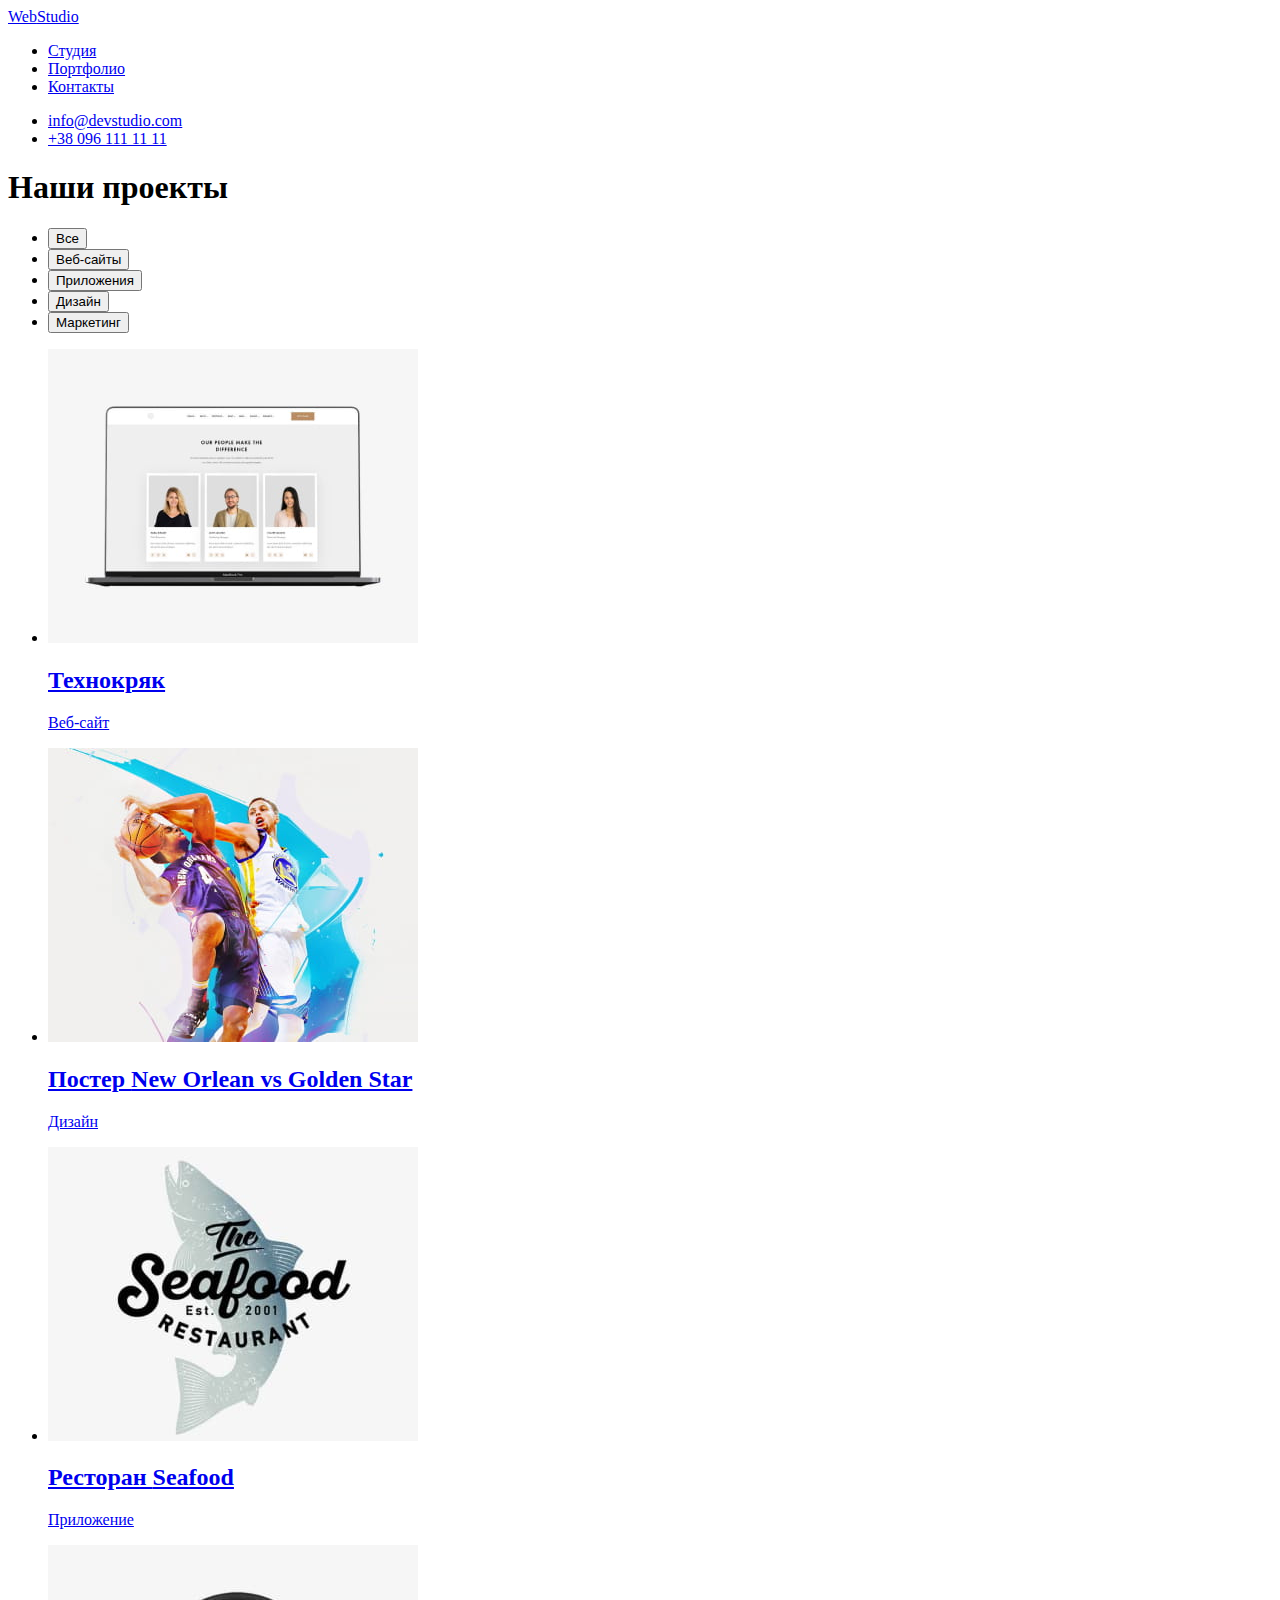
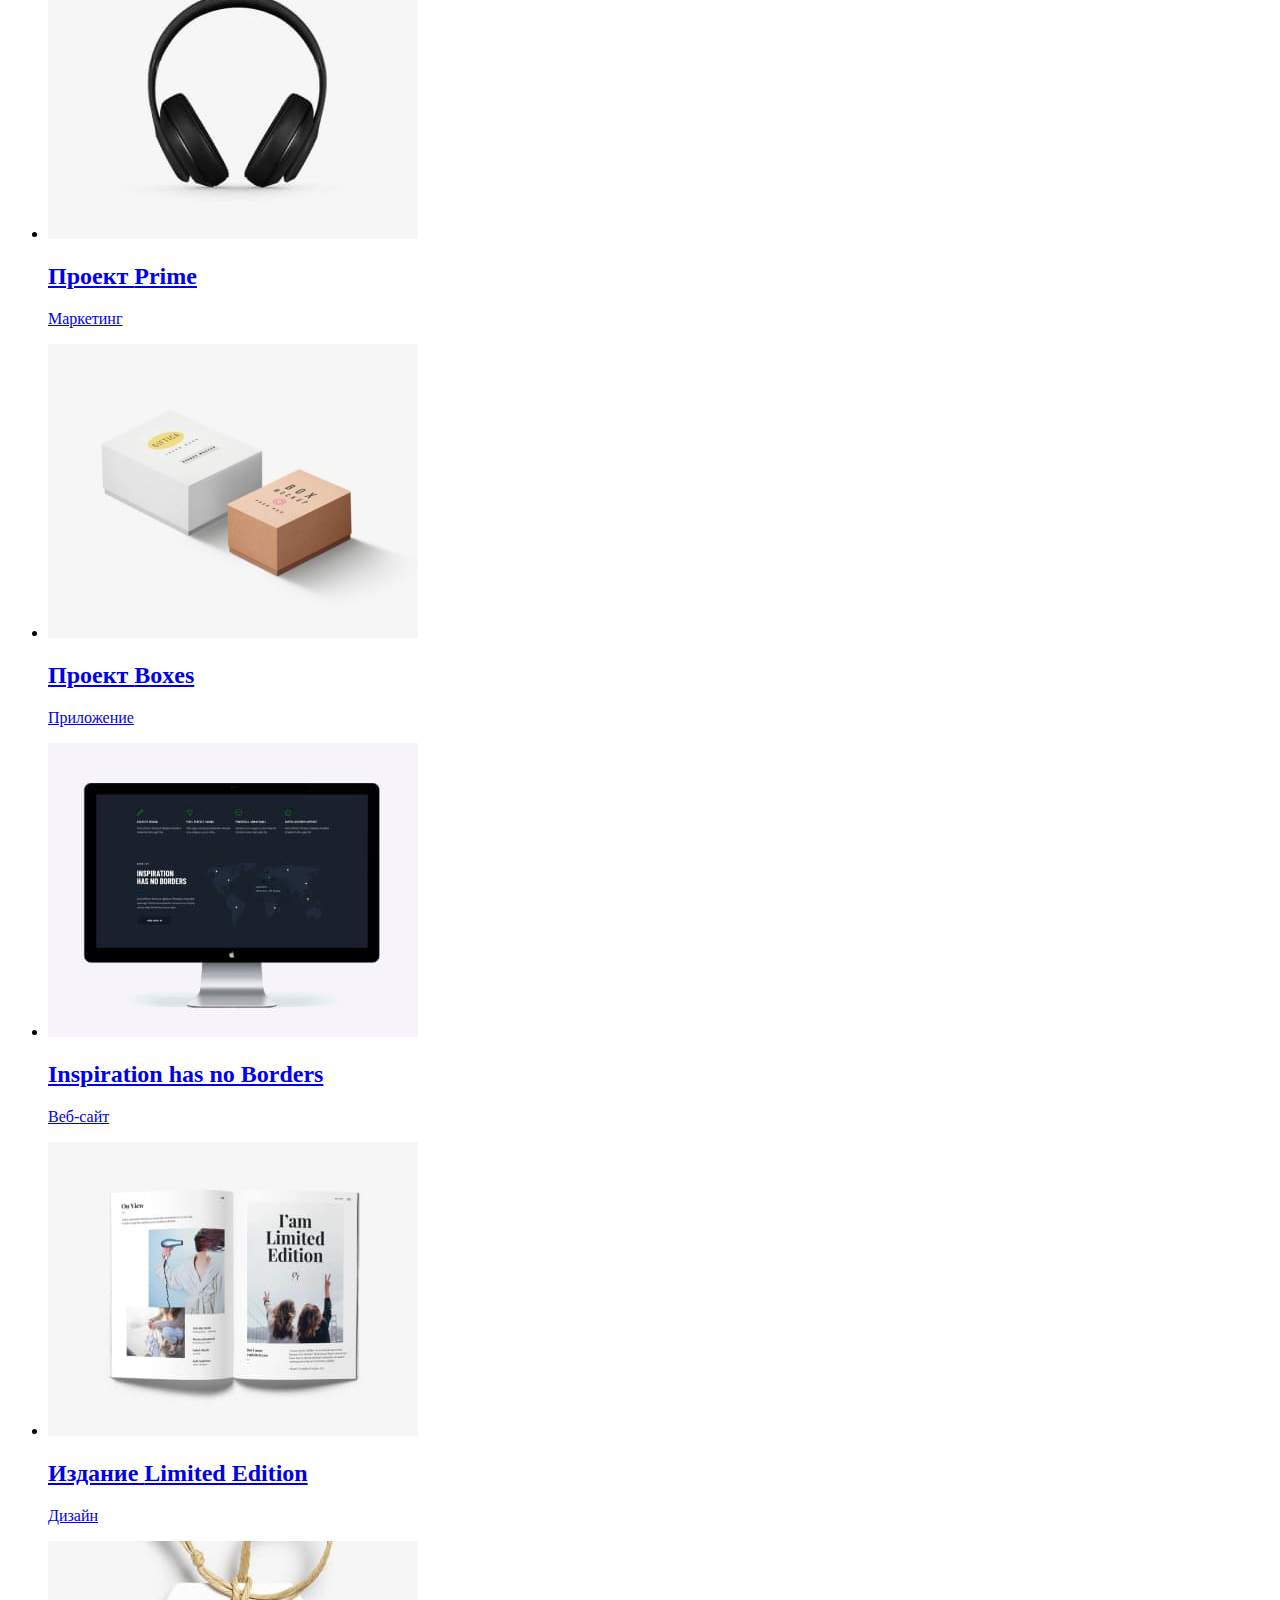
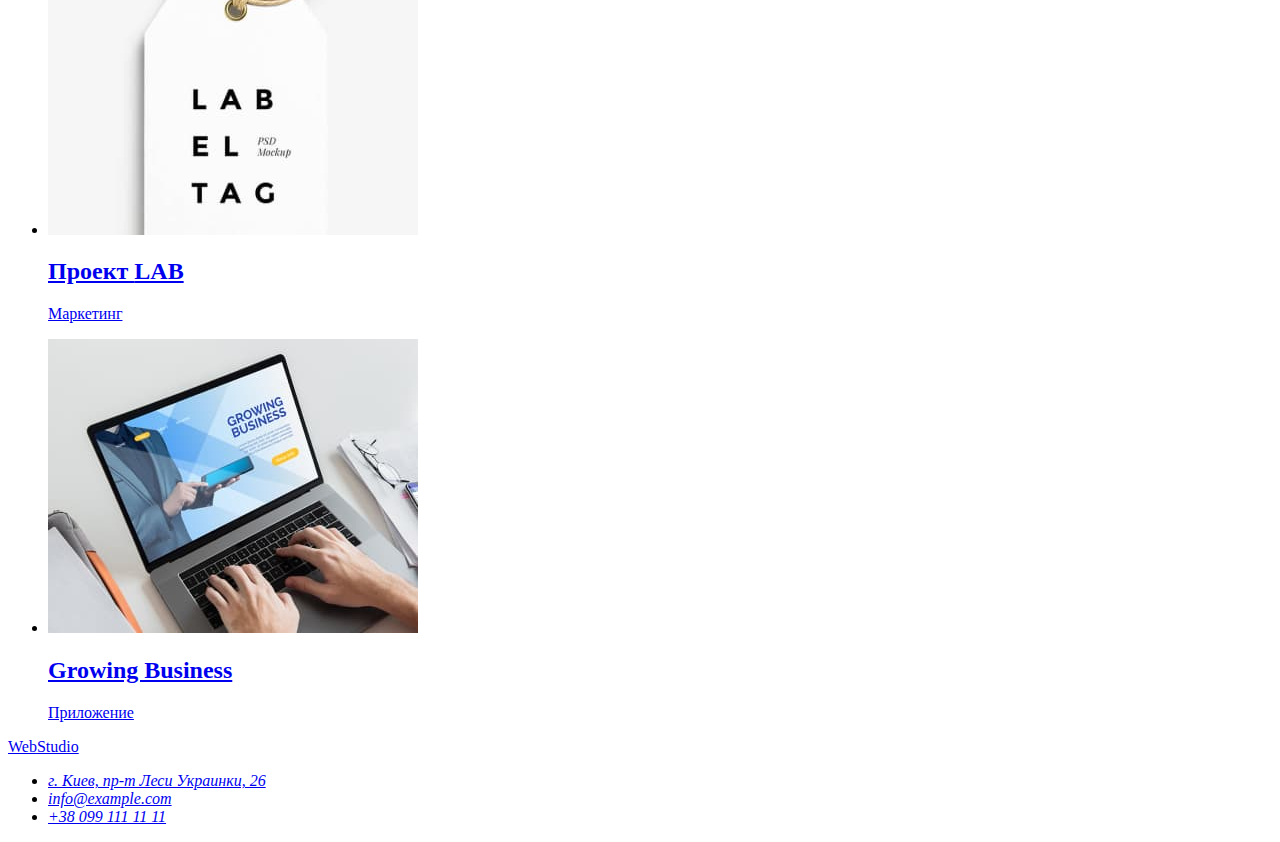
==== portfolio.html @ 13a68d70 "Верстка портфолио" ====
<!DOCTYPE html>
<html lang="ru">
  <head>
    <meta charset="UTF-8" />
    <meta http-equiv="X-UA-Compatible" content="IE=edge" />
    <meta name="viewport" content="width=device-width, initial-scale=1.0" />
    <title>goit-markup-hw-02</title>
    <link rel="stylesheet" href="./css/styles.css" />
  </head>
  <body>
    <header class="">
      <nav>
        <a href="./index.html" class="logo" lang="en"><span class="web-logo">Web</span>Studio</a>
        <ul class="nav-list">
          <li><a href="./index.html">Студия</a></li>
          <li><a href="#">Портфолио</a></li>
          <li><a href="#address">Контакты</a></li>
        </ul>
      </nav>
      <ul class="contacts">
        <li><a href="mailto:info@devstudio.com">info@devstudio.com</a></li>
        <li><a href="tel:+380961111111">+38 096 111 11 11</a></li>
      </ul>
    </header>
    <main>
      <section class="projects">
        <h1>Наши проекты</h1>
        <ul class="filters">
          <li><button type="button">Все</button></li>
          <li><button type="button">Веб-сайты</button></li>
          <li><button type="button">Приложения</button></li>
          <li><button type="button">Дизайн</button></li>
          <li><button type="button">Маркетинг</button></li>
        </ul>
        <ul class="cards">
          <li>
            <a href="#">
              <img src="./images/imgcard1.jpg" alt="Фото разработчиков" width="370" />
              <h2>Технокряк</h2>
              <p>Веб-сайт</p>
            </a>
          </li>
          <li>
            <a href="#">
              <img src="./images/imgcard2.jpg" alt="Два баскетболиста" width="370" />
              <h2>Постер <span lang="en"> New Orlean vs Golden Star</span></h2>
              <p>Дизайн</p>
            </a>
          </li>
          <li>
            <a href="#">
              <img src="./images/imgcard3.jpg" alt="Логотип ресторана рыба" width="370" />
              <h2>Ресторан <span lang="en">Seafood</span></h2>
              <p>Приложение</p>
            </a>
          </li>
          <li>
            <a href="#">
              <img src="./images/imgcard4.jpg" alt="Аудио наушники" width="370" />
              <h2>Проект <span lang="en">Prime</span></h2>
              <p>Маркетинг</p>
            </a>
          </li>
          <li>
            <a href="#">
              <img src="./images/imgcard5.jpg" alt="Две бумажные коробки" width="370" />
              <h2>Проект <span lang="en">Boxes</span></h2>
              <p>Приложение</p>
            </a>
          </li>
          <li>
            <a href="#">
              <img src="./images/imgcard6.jpg" alt="Монитор" width="370" />
              <h2><span lang="en"> Inspiration has no Borders</span></h2>
              <p>Веб-сайт</p>
            </a>
          </li>
          <li>
            <a href="#">
              <img src="./images/imgcard7.jpg" alt="Журнал" width="370" />
              <h2>Издание <span lang="en">Limited Edition</span></h2>
              <p>Дизайн</p>
            </a>
          </li>
          <li>
            <a href="#">
              <img src="./images/imgcard8.jpg" alt="Этикетка" width="370" />
              <h2>Проект <span lang="en">LAB</span></h2>
              <p>Маркетинг</p>
            </a>
          </li>
          <li>
            <a href="#">
              <img src="./images/imgcard9.jpg" alt="Ноутбук" width="370" />
              <h2><span lang="en">Growing Business</span></h2>
              <p>Приложение</p>
            </a>
          </li>
        </ul>
      </section>
    </main>
    <footer>
      <a href="./index.html" class="logo" lang="en"><span class="web-logo">Web</span>Studio</a>
      <address id="address" class="address">
        <ul class="address-list">
          <li>
            <a
              href="https://goo.gl/maps/piqngm7oDQpEDh6u6"
              target="_blank"
              rel="noopener nofollow noreferrer"
              >г. Киев, пр-т Леси Украинки, 26</a
            >
          </li>
          <li><a href="mailto:info@example.com">info@example.com</a></li>
          <li><a href="tel:+380991111111">+38 099 111 11 11</a></li>
        </ul>
      </address>
    </footer>
  </body>
</html>
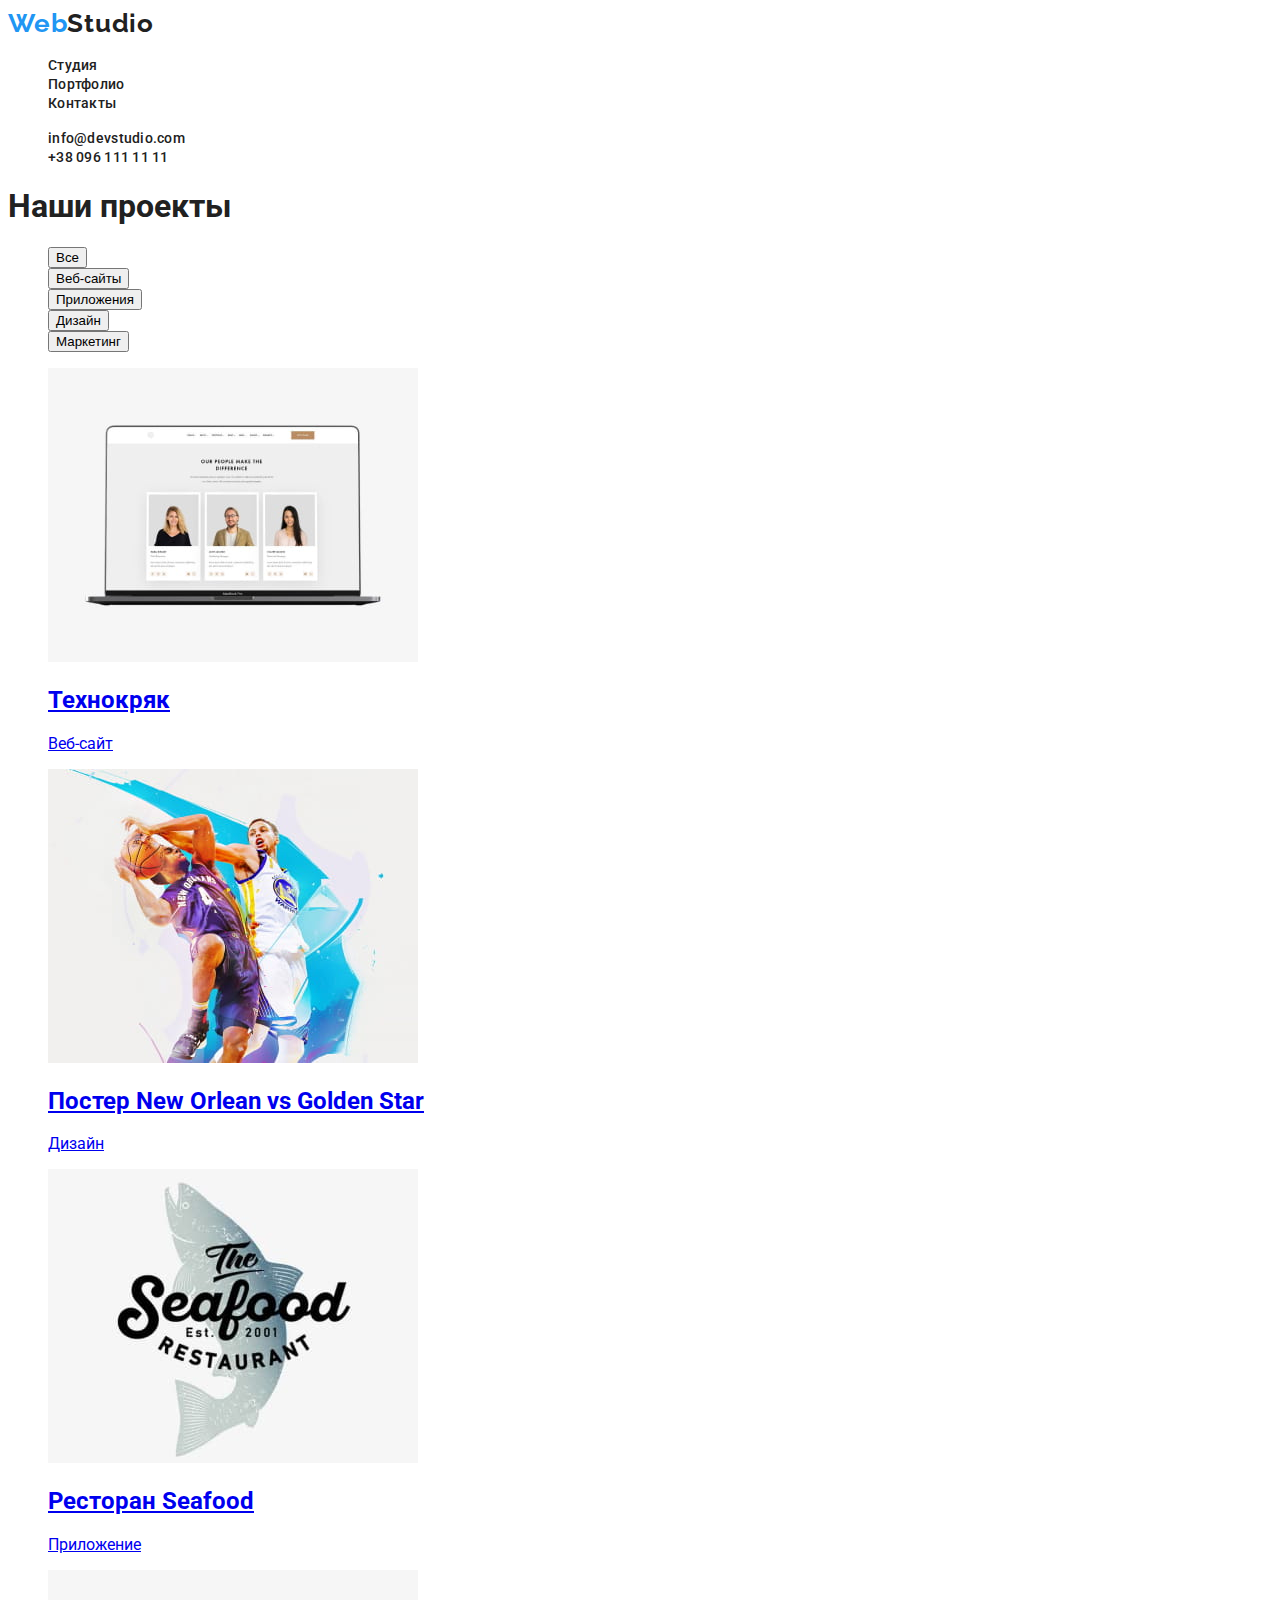
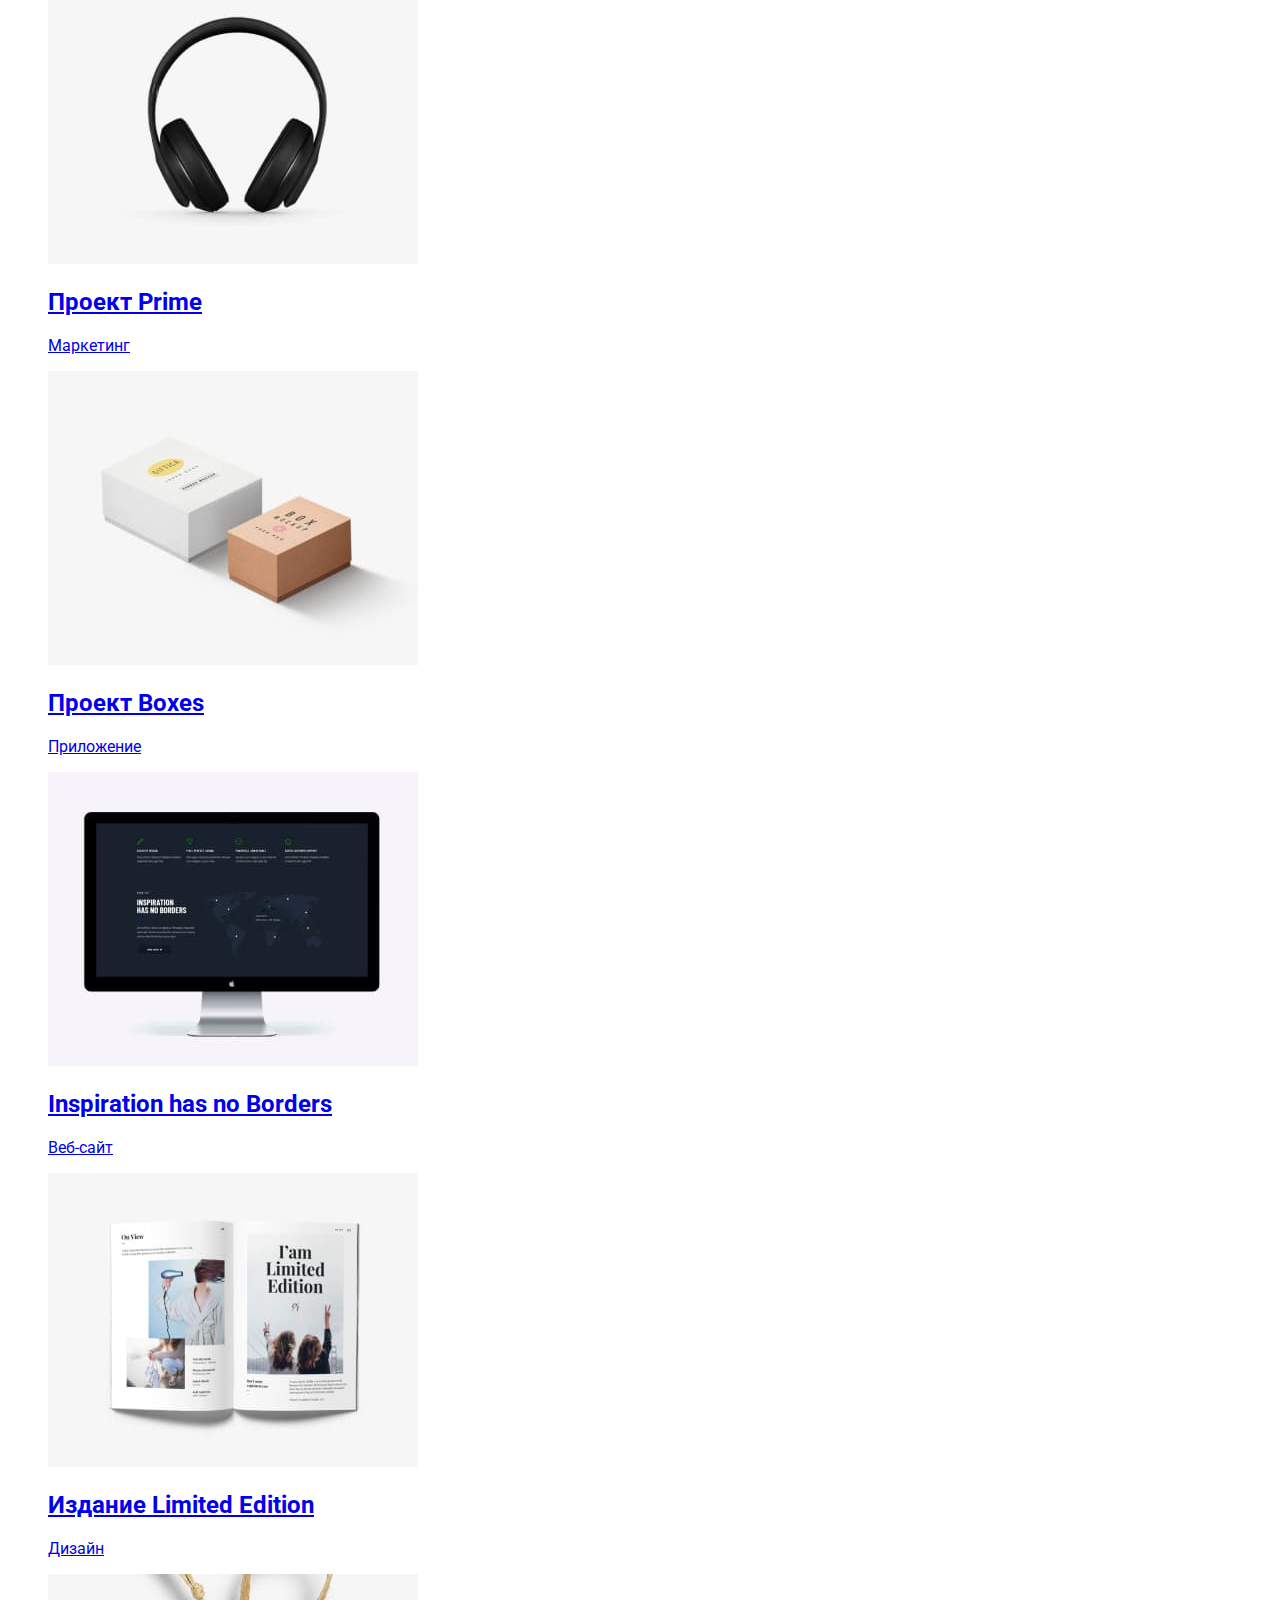
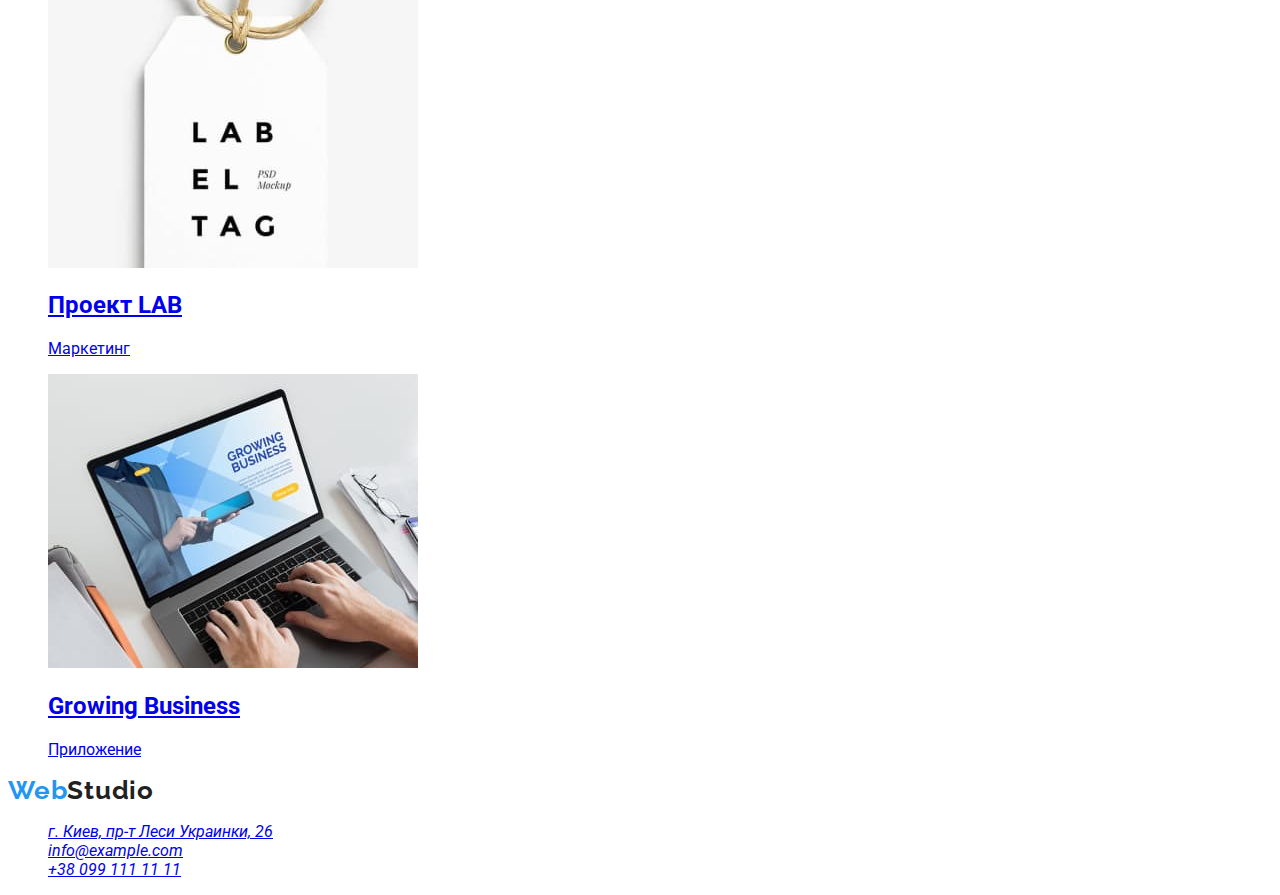
==== commit a08a5ab1: "first page" ====
--- a/portfolio.html
+++ b/portfolio.html
@@ -5,24 +5,30 @@
     <meta http-equiv="X-UA-Compatible" content="IE=edge" />
     <meta name="viewport" content="width=device-width, initial-scale=1.0" />
     <title>goit-markup-hw-02</title>
+    <link
+      href="https://fonts.googleapis.com/css2?family=Raleway:wght@700&family=Roboto:wght@400;500;700;900&display=swap"
+      rel="stylesheet"
+    />
     <link rel="stylesheet" href="./css/styles.css" />
   </head>
   <body>
-    <header class="">
-      <nav>
+    <!-- Шапка -->
+    <header class="head">
+      <nav class="head-nav">
         <a href="./index.html" class="logo" lang="en"><span class="web-logo">Web</span>Studio</a>
-        <ul class="nav-list">
-          <li><a href="./index.html">Студия</a></li>
-          <li><a href="#">Портфолио</a></li>
-          <li><a href="#address">Контакты</a></li>
+        <ul class="nav-links">
+          <li><a href="./index.html" class="link">Студия</a></li>
+          <li><a href="./portfolio.html" class="link">Портфолио</a></li>
+          <li><a href="#" class="link">Контакты</a></li>
         </ul>
       </nav>
       <ul class="contacts">
-        <li><a href="mailto:info@devstudio.com">info@devstudio.com</a></li>
-        <li><a href="tel:+380961111111">+38 096 111 11 11</a></li>
+        <li><a href="mailto:info@devstudio.com" class="link">info@devstudio.com</a></li>
+        <li><a href="tel:+380961111111" class="link">+38 096 111 11 11</a></li>
       </ul>
     </header>
     <main>
+      <!-- Проекты -->
       <section class="projects">
         <h1>Наши проекты</h1>
         <ul class="filters">
@@ -99,6 +105,7 @@
         </ul>
       </section>
     </main>
+    <!-- Футер -->
     <footer>
       <a href="./index.html" class="logo" lang="en"><span class="web-logo">Web</span>Studio</a>
       <address id="address" class="address">
--- a/css/styles.css
+++ b/css/styles.css
@@ -0,0 +1,147 @@
+/* --Переменные-- */
+:root {
+  --brand-color: #212121;
+  --secondary-color: #757575;
+  --rare-color: #2196f3;
+  --bg-color: #2f303a;
+  --white-color: #ffffff;
+  --btn-bg-hover: #188ce8;
+}
+body {
+  font-family: 'Roboto', sans-serif;
+  color: var(--brand-color);
+}
+ul {
+  list-style-type: none;
+}
+/* --Навигация-- */
+.logo,
+.link {
+  color: var(--brand-color);
+  text-decoration: none;
+}
+
+.logo {
+  font-family: 'Raleway';
+  font-weight: 700;
+  font-size: 26px;
+  line-height: 1.19;
+  letter-spacing: 0.03em;
+}
+.web-logo {
+  color: var(--rare-color);
+}
+
+.link:hover,
+.link:focus {
+  color: var(--rare-color);
+}
+.link {
+  font-weight: 500;
+  font-size: 14px;
+  line-height: 1.14;
+  letter-spacing: 0.02em;
+}
+/*--Секция Герой-- */
+.hero {
+  background-color: var(--bg-color);
+}
+
+.hero-title {
+  color: var(--white-color);
+
+  font-weight: 900;
+  font-size: 44px;
+  line-height: 1.36;
+  letter-spacing: 0.06em;
+
+  text-align: center;
+  text-transform: uppercase;
+}
+
+.btn-hero {
+  color: var(--white-color);
+  background-color: var(--rare-color);
+  font-family: 'Roboto';
+  font-weight: 700;
+  font-size: 16px;
+  line-height: 1.88;
+  border: none;
+  cursor: pointer;
+}
+.btn-hero:hover,
+.btn-hero:focus {
+  background-color: var(--btn-bg-hover);
+}
+/* --Преимущества-- */
+.benefits-title {
+  display: none;
+}
+.detail-title {
+  font-weight: 700;
+  font-size: 14px;
+  line-height: 1.14;
+  letter-spacing: 0.03em;
+  text-transform: uppercase;
+}
+.detail-text {
+  color: var(--secondary-color);
+
+  font-size: 14px;
+  line-height: 1.71;
+  letter-spacing: 0.03em;
+}
+/* --Портфолио-- */
+.portfolio-title {
+  font-weight: 700;
+  font-size: 36px;
+  line-height: 1.17;
+  letter-spacing: 0.03em;
+
+  text-align: center;
+}
+
+/* -- Наша команда -- */
+.team-title {
+  font-weight: 700;
+  font-size: 36px;
+  line-height: 1.17;
+  letter-spacing: 0.03em;
+
+  text-align: center;
+}
+
+.card-title {
+  font-weight: 500;
+  font-size: 16px;
+  line-height: 1.19px;
+  letter-spacing: 0.03em;
+}
+
+.card-text {
+  color: var(--secondary-color);
+
+  font-size: 16px;
+  line-height: 1.19;
+  letter-spacing: 0.03em;
+}
+
+/* --Футер-- */
+.footer {
+  background-color: var(--bg-color);
+}
+.footer-logo {
+  color: var(--white-color);
+}
+.address .link {
+  color: var(--white-color);
+  font-style: normal;
+  font-weight: 400;
+  font-size: 14px;
+  line-height: 1.71;
+  letter-spacing: 0.03em;
+}
+.address-list .link:hover,
+.address-list .link:focus {
+  color: var(--rare-color);
+}
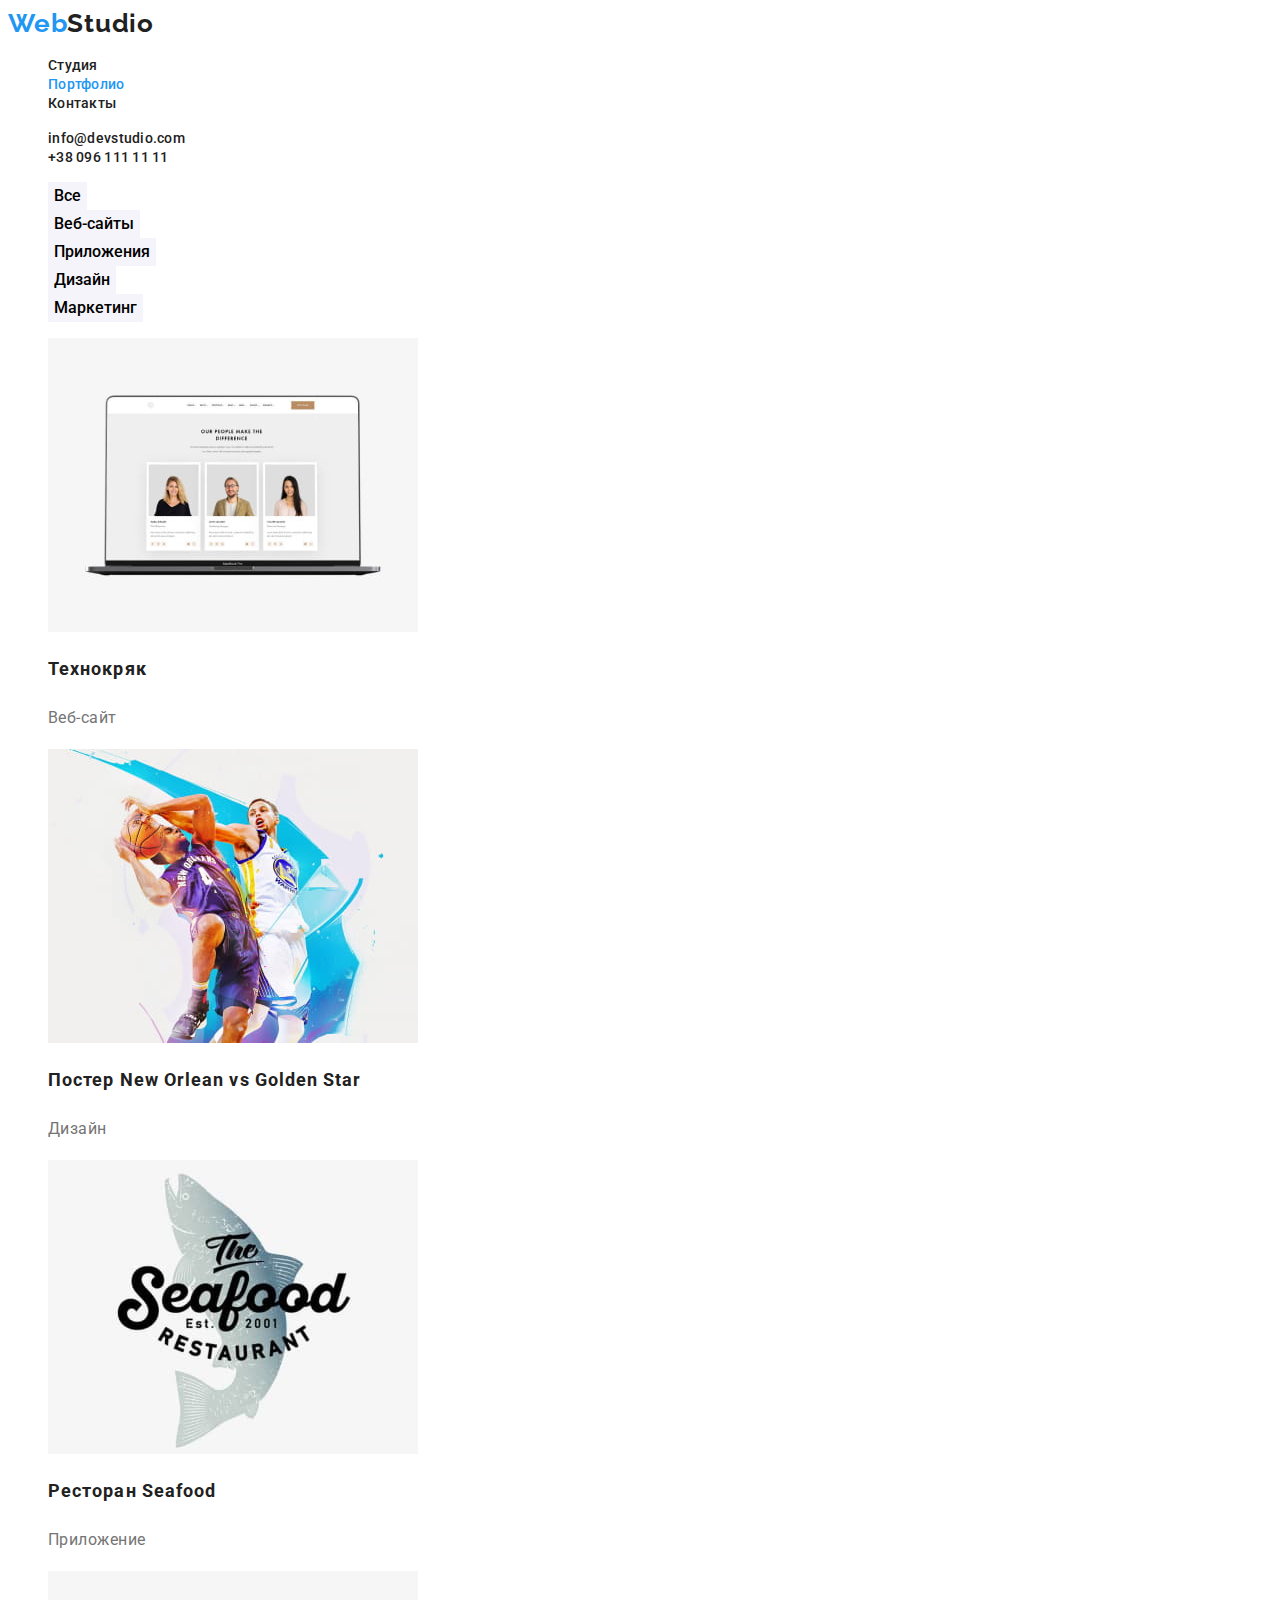
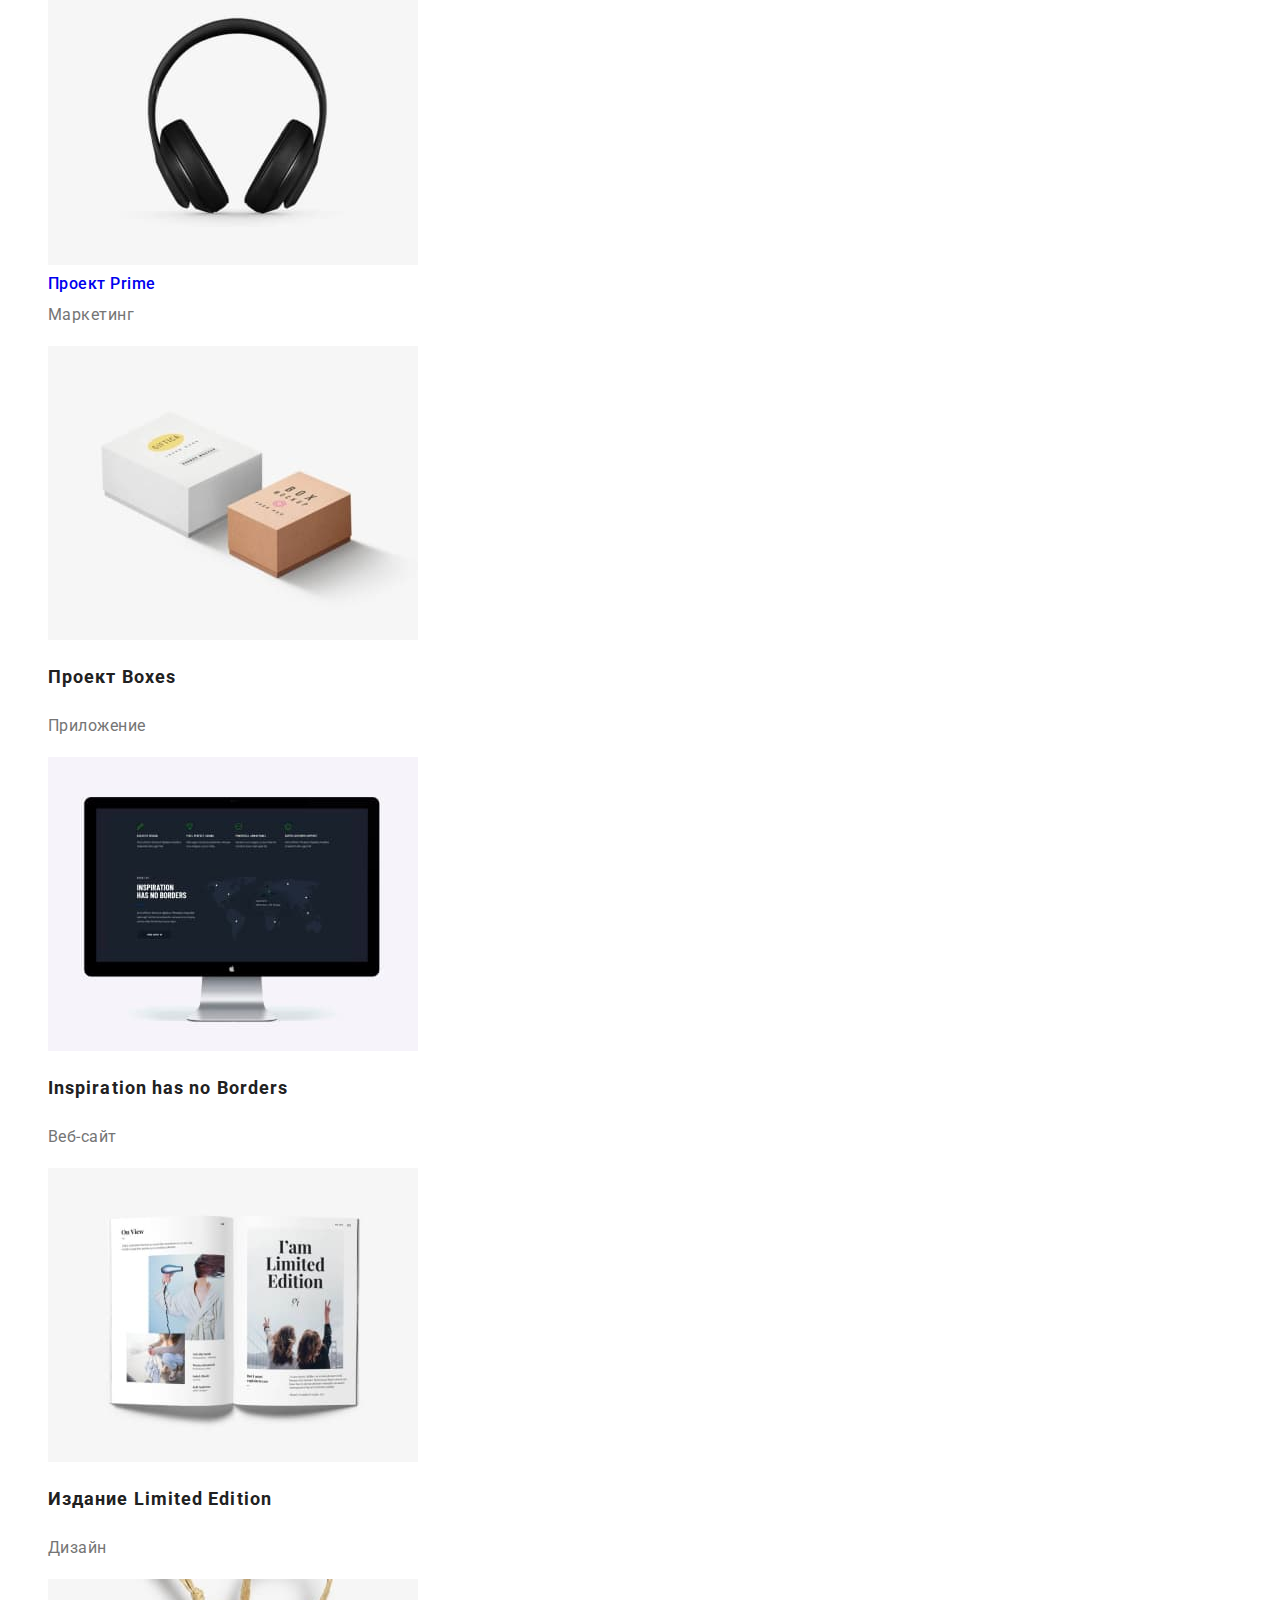
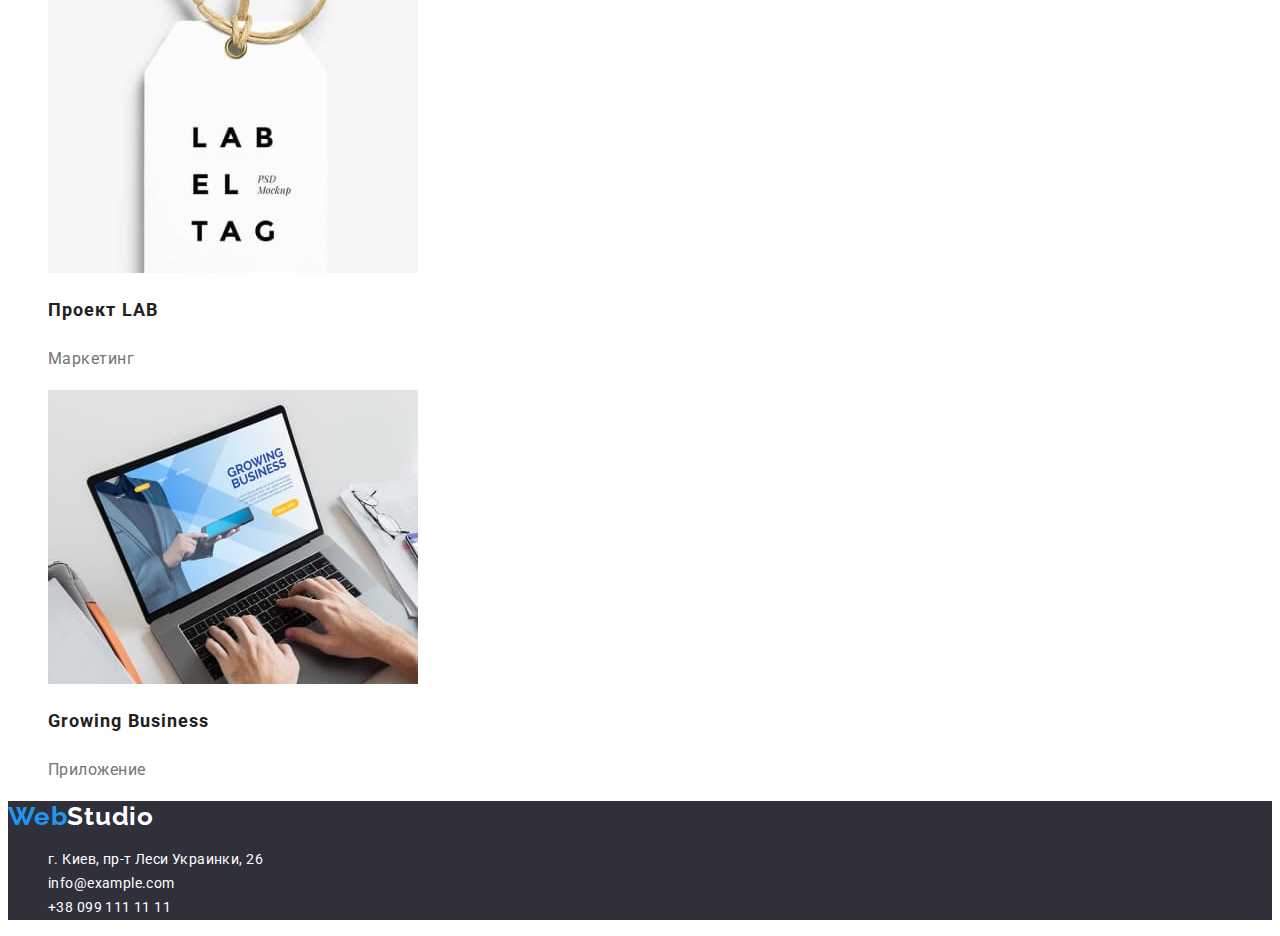
==== commit 5f172af9: "porfolio css" ====
--- a/portfolio.html
+++ b/portfolio.html
@@ -18,7 +18,7 @@
         <a href="./index.html" class="logo" lang="en"><span class="web-logo">Web</span>Studio</a>
         <ul class="nav-links">
           <li><a href="./index.html" class="link">Студия</a></li>
-          <li><a href="./portfolio.html" class="link">Портфолио</a></li>
+          <li><a href="./portfolio.html" class="link active">Портфолио</a></li>
           <li><a href="#" class="link">Контакты</a></li>
         </ul>
       </nav>
@@ -30,96 +30,99 @@
     <main>
       <!-- Проекты -->
       <section class="projects">
-        <h1>Наши проекты</h1>
+        <h1 class="project-title">Наши проекты</h1>
         <ul class="filters">
-          <li><button type="button">Все</button></li>
-          <li><button type="button">Веб-сайты</button></li>
-          <li><button type="button">Приложения</button></li>
-          <li><button type="button">Дизайн</button></li>
-          <li><button type="button">Маркетинг</button></li>
+          <li><button type="button" class="btn-filter">Все</button></li>
+          <li><button type="button" class="btn-filter">Веб-сайты</button></li>
+          <li><button type="button" class="btn-filter">Приложения</button></li>
+          <li><button type="button" class="btn-filter">Дизайн</button></li>
+          <li><button type="button" class="btn-filter">Маркетинг</button></li>
         </ul>
-        <ul class="cards">
+        <ul class="projects-cards">
           <li>
-            <a href="#">
+            <a href="#" class="card-link">
               <img src="./images/imgcard1.jpg" alt="Фото разработчиков" width="370" />
-              <h2>Технокряк</h2>
-              <p>Веб-сайт</p>
+              <h2 class="project-card-title">Технокряк</h2>
+              <p class="project-card-text">Веб-сайт</p>
             </a>
           </li>
           <li>
-            <a href="#">
+            <a href="#"class="card-link">
               <img src="./images/imgcard2.jpg" alt="Два баскетболиста" width="370" />
-              <h2>Постер <span lang="en"> New Orlean vs Golden Star</span></h2>
-              <p>Дизайн</p>
+              <h2 class="project-card-title">Постер <span lang="en"> New Orlean vs Golden Star</span></h2>
+              <p class="project-card-text">Дизайн</p>
             </a>
           </li>
           <li>
-            <a href="#">
+            <a href="#" class="card-link">
               <img src="./images/imgcard3.jpg" alt="Логотип ресторана рыба" width="370" />
-              <h2>Ресторан <span lang="en">Seafood</span></h2>
-              <p>Приложение</p>
+              <h2 class="project-card-title">Ресторан <span lang="en">Seafood</span></h2>
+              <p class="project-card-text">Приложение</p>
             </a>
           </li>
           <li>
-            <a href="#">
+            <a href="#" class="card-link">
               <img src="./images/imgcard4.jpg" alt="Аудио наушники" width="370" />
-              <h2>Проект <span lang="en">Prime</span></h2>
-              <p>Маркетинг</p>
+              <h2 class="card-title">Проект <span lang="en">Prime</span></h2>
+              <p class="project-card-text">Маркетинг</p>
             </a>
           </li>
           <li>
-            <a href="#">
+            <a href="#" class="card-link">
               <img src="./images/imgcard5.jpg" alt="Две бумажные коробки" width="370" />
-              <h2>Проект <span lang="en">Boxes</span></h2>
-              <p>Приложение</p>
+              <h2 class="project-card-title">Проект <span lang="en">Boxes</span></h2>
+              <p class="project-card-text">Приложение</p>
+            </a>
+          </li>
+          <l>
+            <a href="#" class="card-link">
+              <img src="./images/imgcard6.jpg" alt="Монитор" width="370" />
+              <h2 class="project-card-title"><span lang="en"> Inspiration has no Borders</span></h2>
+              <p class="project-card-text">Веб-сайт</p>
             </a>
           </li>
           <li>
-            <a href="#">
-              <img src="./images/imgcard6.jpg" alt="Монитор" width="370" />
-              <h2><span lang="en"> Inspiration has no Borders</span></h2>
-              <p>Веб-сайт</p>
+            <a href="#" class="card-link">
+              <img src="./images/imgcard7.jpg" alt="Журнал" width="370" />
+              <h2 class="project-card-title">Издание <span lang="en">Limited Edition</span></h2>
+              <p class="project-card-text">Дизайн</p>
             </a>
           </li>
           <li>
-            <a href="#">
-              <img src="./images/imgcard7.jpg" alt="Журнал" width="370" />
-              <h2>Издание <span lang="en">Limited Edition</span></h2>
-              <p>Дизайн</p>
+            <a href="#" class="card-link">
+              <img src="./images/imgcard8.jpg" alt="Этикетка" width="370" />
+              <h2 class="project-card-title">Проект <span lang="en">LAB</span></h2>
+              <p class="project-card-text">Маркетинг</p>
             </a>
           </li>
           <li>
-            <a href="#">
-              <img src="./images/imgcard8.jpg" alt="Этикетка" width="370" />
-              <h2>Проект <span lang="en">LAB</span></h2>
-              <p>Маркетинг</p>
-            </a>
-          </li>
-          <li>
-            <a href="#">
+            <a href="#" class="card-link">
               <img src="./images/imgcard9.jpg" alt="Ноутбук" width="370" />
-              <h2><span lang="en">Growing Business</span></h2>
-              <p>Приложение</p>
+              <h2 class="project-card-title"><span lang="en">Growing Business</span></h2>
+              <p class="project-card-text">Приложение</p>
             </a>
           </li>
         </ul>
       </section>
     </main>
     <!-- Футер -->
-    <footer>
-      <a href="./index.html" class="logo" lang="en"><span class="web-logo">Web</span>Studio</a>
-      <address id="address" class="address">
+    <footer class="footer">
+      <a href="./index.html" class="logo footer-logo" lang="en"
+        ><span class="web-logo">Web</span>Studio</a
+      >
+      <address class="address">
         <ul class="address-list">
           <li>
             <a
+              class="link"
               href="https://goo.gl/maps/piqngm7oDQpEDh6u6"
               target="_blank"
               rel="noopener nofollow noreferrer"
               >г. Киев, пр-т Леси Украинки, 26</a
             >
           </li>
-          <li><a href="mailto:info@example.com">info@example.com</a></li>
-          <li><a href="tel:+380991111111">+38 099 111 11 11</a></li>
+          <li><a class="link" href="mailto:info@example.com">info@example.com</a></li>
+          <li><a class="link" href="tel:+380991111111">+38 099 111 11 11</a></li>
         </ul>
       </address>
     </footer>
--- a/css/styles.css
+++ b/css/styles.css
@@ -6,6 +6,8 @@
   --bg-color: #2f303a;
   --white-color: #ffffff;
   --btn-bg-hover: #188ce8;
+  --btn-bg-secondary-color: #f5f4fa;
+  --brand-background-color: #e5e5e5;
 }
 body {
   font-family: 'Roboto', sans-serif;
@@ -42,6 +44,9 @@
   line-height: 1.14;
   letter-spacing: 0.02em;
 }
+.head-nav .active {
+  color: var(--rare-color);
+}
 /*--Секция Герой-- */
 .hero {
   background-color: var(--bg-color);
@@ -69,6 +74,7 @@
   border: none;
   cursor: pointer;
 }
+
 .btn-hero:hover,
 .btn-hero:focus {
   background-color: var(--btn-bg-hover);
@@ -107,7 +113,6 @@
   font-size: 36px;
   line-height: 1.17;
   letter-spacing: 0.03em;
-
   text-align: center;
 }
 
@@ -130,9 +135,11 @@
 .footer {
   background-color: var(--bg-color);
 }
+
 .footer-logo {
   color: var(--white-color);
 }
+
 .address .link {
   color: var(--white-color);
   font-style: normal;
@@ -141,7 +148,48 @@
   line-height: 1.71;
   letter-spacing: 0.03em;
 }
+
 .address-list .link:hover,
 .address-list .link:focus {
   color: var(--rare-color);
 }
+/* -- Страница Потрфолио */
+
+.project-title {
+  display: none;
+}
+/* --Фильтры на Проектах-- */
+.btn-filter {
+  background-color: var(--btn-bg-secondary-color);
+  font-family: 'Roboto';
+  font-weight: 500;
+  font-size: 16px;
+  line-height: 1.63;
+  border: none;
+  cursor: pointer;
+}
+
+.btn-filter:hover,
+.btn-filter:focus {
+  color: var(--white-color);
+  background-color: var(--btn-bg-hover);
+}
+/* --Карточки работ-- */
+.project-card-title {
+  color: var(--brand-color);
+  font-weight: 700;
+  font-size: 18px;
+  line-height: 2;
+  letter-spacing: 0.06em;
+}
+
+.card-link {
+  text-decoration: none;
+}
+
+.project-card-text {
+  color: var(--secondary-color);
+  font-size: 16px;
+  line-height: 1.88;
+  letter-spacing: 0.03em;
+}
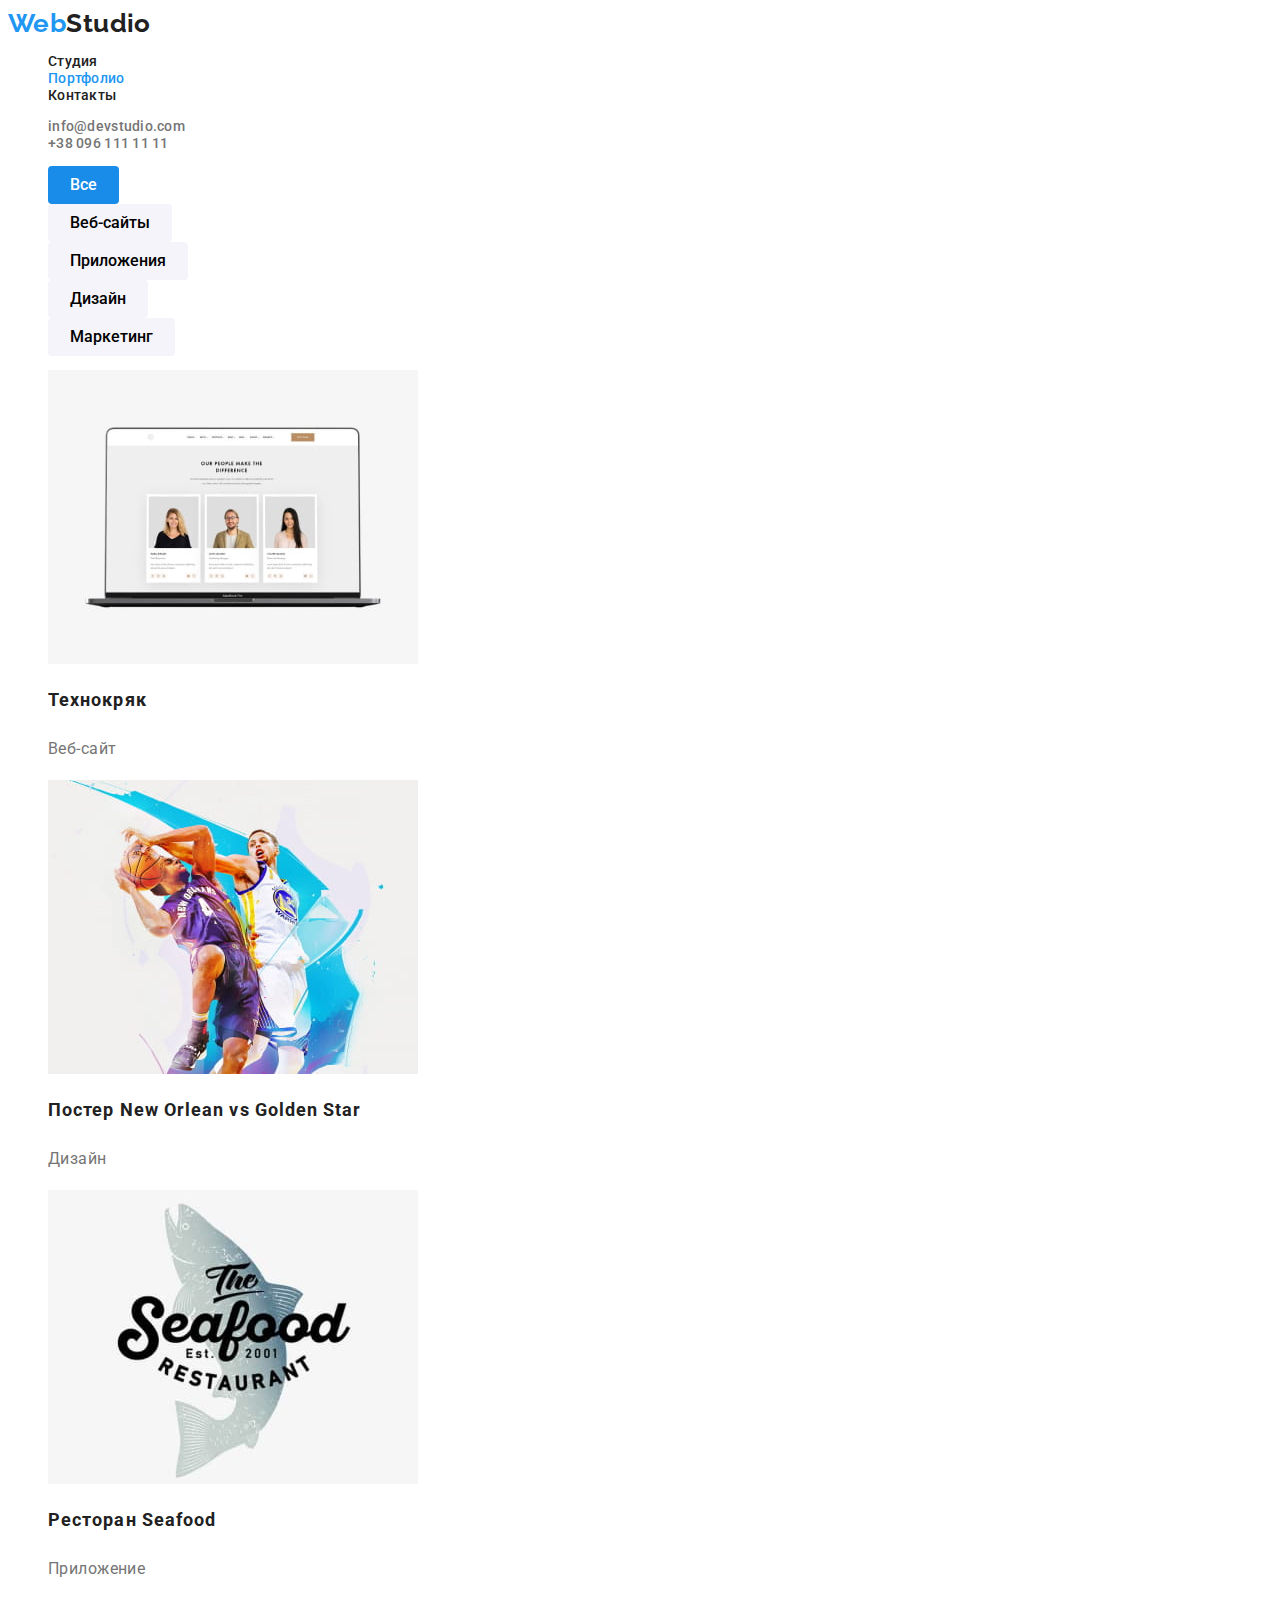
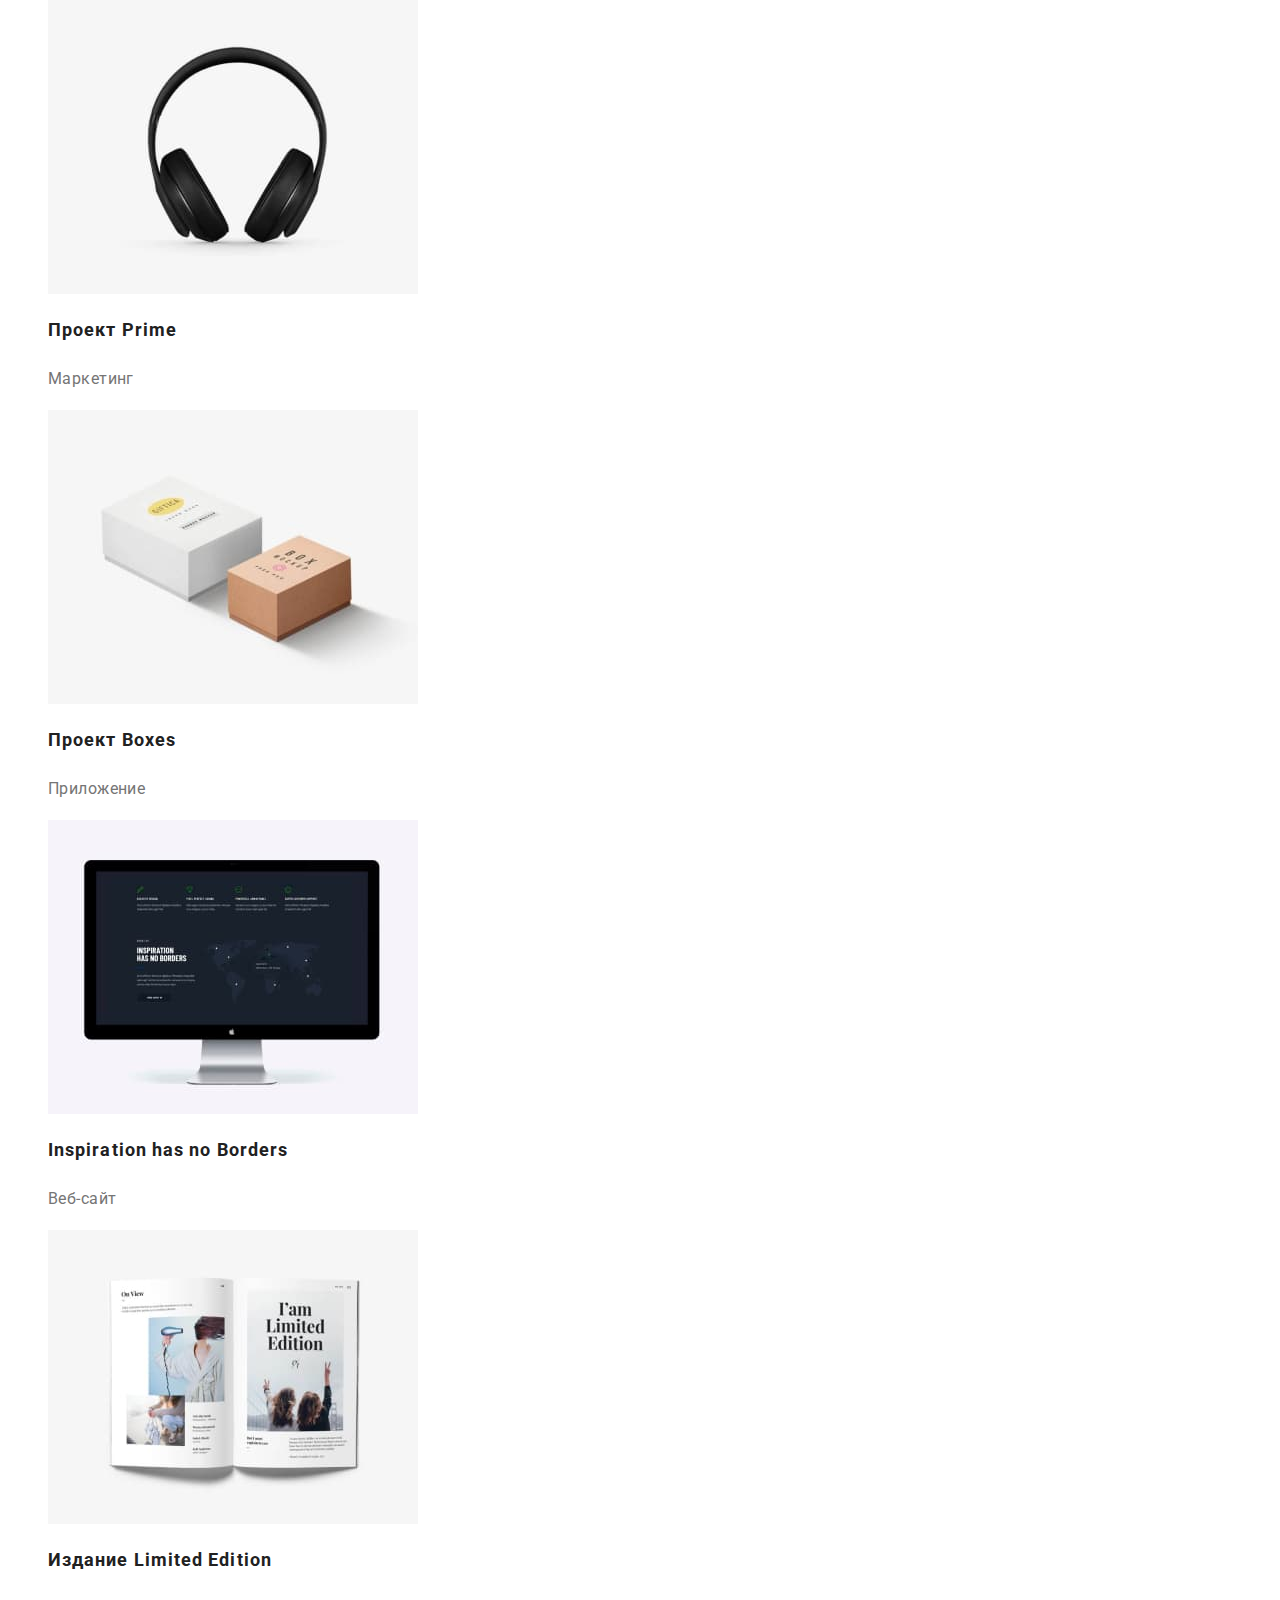
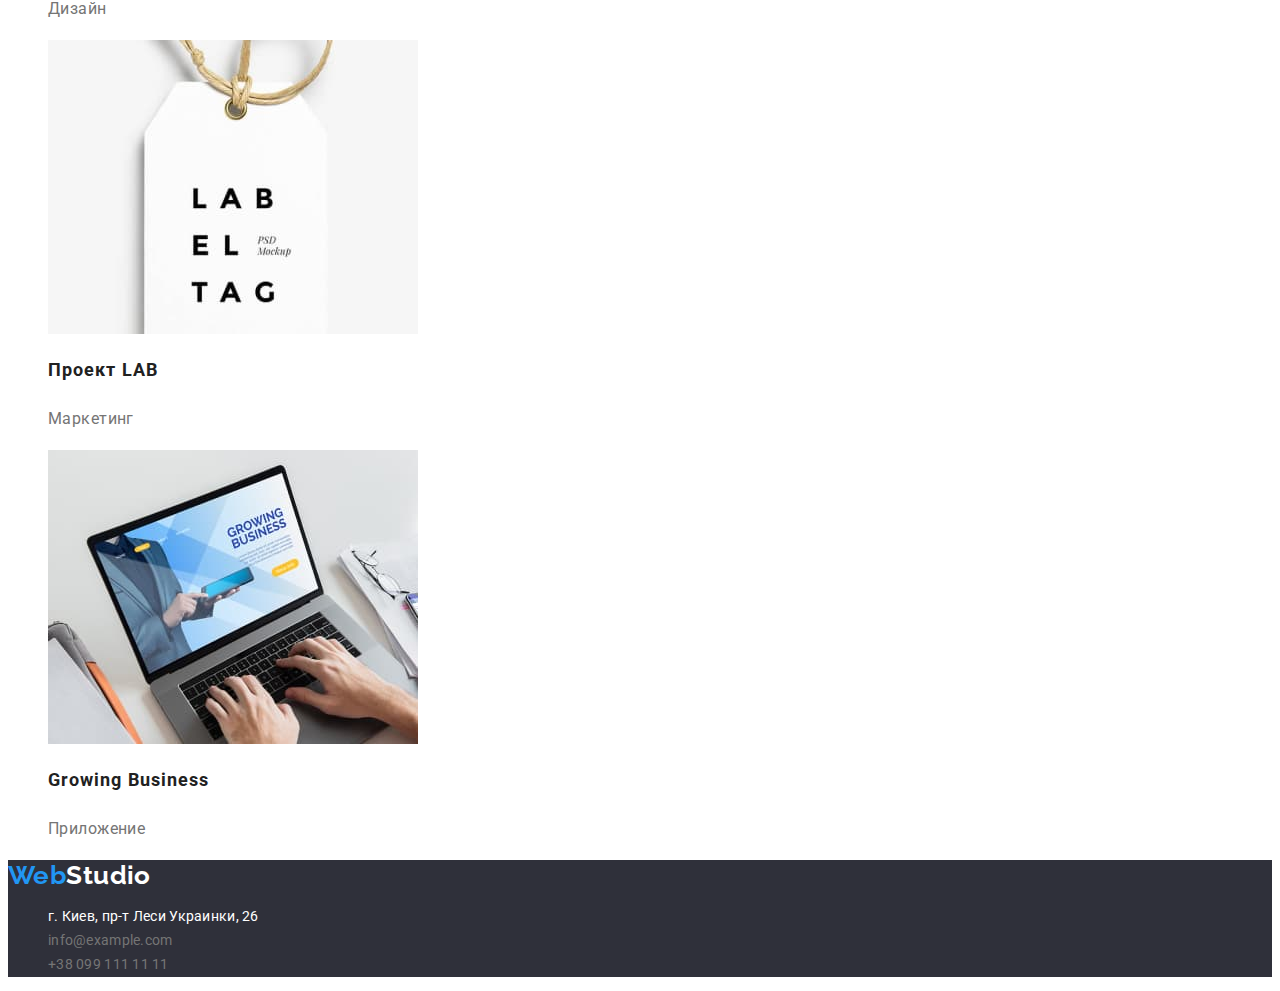
==== commit 58792f80: "Внес правки" ====
--- a/portfolio.html
+++ b/portfolio.html
@@ -18,21 +18,21 @@
         <a href="./index.html" class="logo" lang="en"><span class="web-logo">Web</span>Studio</a>
         <ul class="nav-links">
           <li><a href="./index.html" class="link">Студия</a></li>
-          <li><a href="./portfolio.html" class="link active">Портфолио</a></li>
+          <li><a href="./portfolio.html" class="link current">Портфолио</a></li>
           <li><a href="#" class="link">Контакты</a></li>
         </ul>
       </nav>
       <ul class="contacts">
-        <li><a href="mailto:info@devstudio.com" class="link">info@devstudio.com</a></li>
-        <li><a href="tel:+380961111111" class="link">+38 096 111 11 11</a></li>
+        <li><a href="mailto:info@devstudio.com" class="link contact">info@devstudio.com</a></li>
+        <li><a href="tel:+380961111111" class="link contact">+38 096 111 11 11</a></li>
       </ul>
     </header>
     <main>
       <!-- Проекты -->
       <section class="projects">
-        <h1 class="project-title">Наши проекты</h1>
+        <h1 class="visually-hidden">Наши проекты</h1>
         <ul class="filters">
-          <li><button type="button" class="btn-filter">Все</button></li>
+          <li><button type="button" class="btn-filter active">Все</button></li>
           <li><button type="button" class="btn-filter">Веб-сайты</button></li>
           <li><button type="button" class="btn-filter">Приложения</button></li>
           <li><button type="button" class="btn-filter">Дизайн</button></li>
@@ -63,7 +63,7 @@
           <li>
             <a href="#" class="card-link">
               <img src="./images/imgcard4.jpg" alt="Аудио наушники" width="370" />
-              <h2 class="card-title">Проект <span lang="en">Prime</span></h2>
+              <h2 class="project-card-title">Проект <span lang="en">Prime</span></h2>
               <p class="project-card-text">Маркетинг</p>
             </a>
           </li>
@@ -121,8 +121,8 @@
               >г. Киев, пр-т Леси Украинки, 26</a
             >
           </li>
-          <li><a class="link" href="mailto:info@example.com">info@example.com</a></li>
-          <li><a class="link" href="tel:+380991111111">+38 099 111 11 11</a></li>
+          <li><a class="link contact" href="mailto:info@example.com">info@example.com</a></li>
+          <li><a class="link contact" href="tel:+380991111111">+38 099 111 11 11</a></li>
         </ul>
       </address>
     </footer>
--- a/css/styles.css
+++ b/css/styles.css
@@ -7,11 +7,13 @@
   --white-color: #ffffff;
   --btn-bg-hover: #188ce8;
   --btn-bg-secondary-color: #f5f4fa;
-  --brand-background-color: #e5e5e5;
 }
 body {
   font-family: 'Roboto', sans-serif;
   color: var(--brand-color);
+  background-color: var(--white-color);
+  font-size: 14px;
+  letter-spacing: 0.03em;
 }
 ul {
   list-style-type: none;
@@ -22,13 +24,14 @@
   color: var(--brand-color);
   text-decoration: none;
 }
-
+.contact {
+  color: var(--secondary-color);
+}
 .logo {
   font-family: 'Raleway';
   font-weight: 700;
   font-size: 26px;
   line-height: 1.19;
-  letter-spacing: 0.03em;
 }
 .web-logo {
   color: var(--rare-color);
@@ -40,13 +43,11 @@
 }
 .link {
   font-weight: 500;
-  font-size: 14px;
+
   line-height: 1.14;
   letter-spacing: 0.02em;
 }
-.head-nav .active {
-  color: var(--rare-color);
-}
+
 /*--Секция Герой-- */
 .hero {
   background-color: var(--bg-color);
@@ -80,47 +81,48 @@
   background-color: var(--btn-bg-hover);
 }
 /* --Преимущества-- */
-.benefits-title {
-  display: none;
-}
+.visually-hidden {
+  position: absolute;
+  white-space: nowrap;
+  width: 1px;
+  height: 1px;
+  overflow: hidden;
+  border: 0;
+  padding: 0;
+  clip: rect(0 0 0 0);
+  clip-path: inset(50%);
+  margin: -1px;
+}
+
+/* display: none; */
+
 .detail-title {
   font-weight: 700;
   font-size: 14px;
   line-height: 1.14;
-  letter-spacing: 0.03em;
+
   text-transform: uppercase;
 }
 .detail-text {
   color: var(--secondary-color);
-
-  font-size: 14px;
   line-height: 1.71;
-  letter-spacing: 0.03em;
 }
 /* --Портфолио-- */
-.portfolio-title {
-  font-weight: 700;
+.section-title {
   font-size: 36px;
   line-height: 1.17;
-  letter-spacing: 0.03em;
-
   text-align: center;
 }
 
 /* -- Наша команда -- */
-.team-title {
-  font-weight: 700;
-  font-size: 36px;
-  line-height: 1.17;
-  letter-spacing: 0.03em;
-  text-align: center;
+.team {
+  background-color: var(--btn-bg-secondary-color);
 }
 
 .card-title {
   font-weight: 500;
   font-size: 16px;
   line-height: 1.19px;
-  letter-spacing: 0.03em;
 }
 
 .card-text {
@@ -128,7 +130,6 @@
 
   font-size: 16px;
   line-height: 1.19;
-  letter-spacing: 0.03em;
 }
 
 /* --Футер-- */
@@ -144,22 +145,24 @@
   color: var(--white-color);
   font-style: normal;
   font-weight: 400;
-  font-size: 14px;
   line-height: 1.71;
-  letter-spacing: 0.03em;
-}
-
-.address-list .link:hover,
-.address-list .link:focus {
+}
+.address-list .contact {
+  color: var(--secondary-color);
+}
+.contact:hover,
+.contact:focus {
   color: var(--rare-color);
 }
 /* -- Страница Потрфолио */
 
-.project-title {
-  display: none;
-}
 /* --Фильтры на Проектах-- */
+.current {
+  color: var(--rare-color);
+}
 .btn-filter {
+  padding: 6px 22px;
+  border-radius: 4px;
   background-color: var(--btn-bg-secondary-color);
   font-family: 'Roboto';
   font-weight: 500;
@@ -168,6 +171,10 @@
   border: none;
   cursor: pointer;
 }
+.active {
+  color: var(--white-color);
+  background-color: var(--btn-bg-hover);
+}
 
 .btn-filter:hover,
 .btn-filter:focus {
@@ -191,5 +198,4 @@
   color: var(--secondary-color);
   font-size: 16px;
   line-height: 1.88;
-  letter-spacing: 0.03em;
-}
+}
